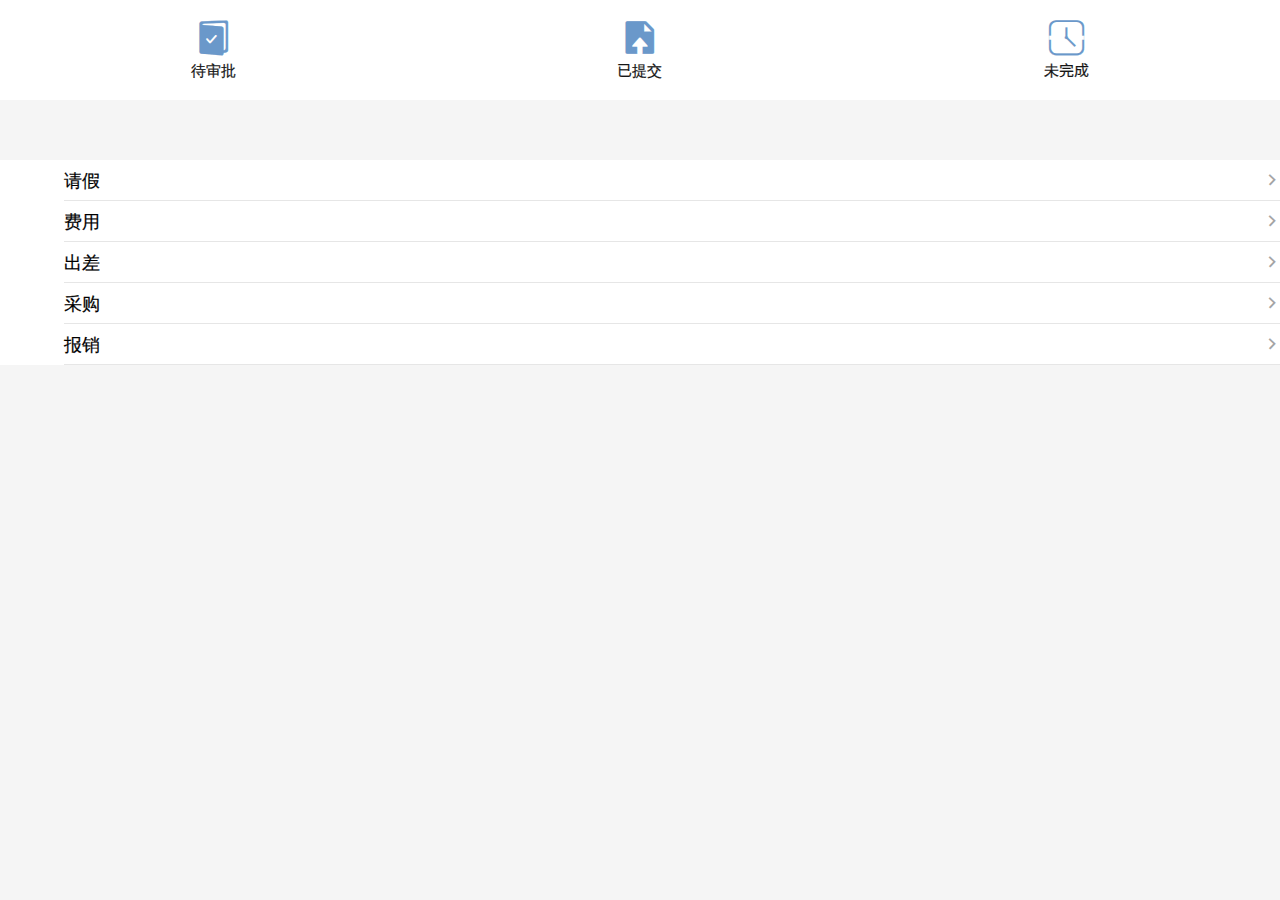
==== index.html @ 829ca378 "add a pages" ====
<!DOCTYPE html>
<html lang="en">
<head>
	<meta charset="UTF-8">
	<title>审批</title>
	<!--移动平台缩放控制--> <meta name="viewport" content="width=device-width,initial-scale=1,minimum-scale=1,maximum-scale=1,user-scalable=no" /> <!--手机点击数字禁用打电话--> <meta name="format-detection" content="telephone=no" />
	<link rel="stylesheet" type="text/css" href="style/css.css">
</head>
<body>
	<div class="top-choose">
		<div class="choose-block">
			<i class="iconfont">&#xe65f;</i>
			<i class="web-font">待审批</i>
		</div>
		<div class="choose-block">
			<i class="iconfont">&#xe62f;</i>
			<i class="web-font">已提交</i>
		</div>
		<div class="choose-block">
			<i class="iconfont">&#xe623;</i>
			<i class="web-font">未完成</i>
		</div>
	</div>
	<div class="down-choose">
		<div class="chang-flex">
			<div class="task-block"><a href="index/task.html">请假</a></div>
			<div class="arrow">&#xe600;</div>
		</div>		
		<div class="interval-line"></div>
		<div class="chang-flex">
			<div class="task-block">费用</div>
			<div class="arrow">&#xe600;</div>
		</div>		
		<div class="interval-line"></div>
		<div class="chang-flex">
			<div class="task-block">出差</div>
			<div class="arrow">&#xe600;</div>
		</div>		
		<div class="interval-line"></div>
		<div class="chang-flex">
			<div class="task-block">采购</div>
			<div class="arrow">&#xe600;</div>
		</div>		
		<div class="interval-line"></div>
		<div class="chang-flex">
			<div class="task-block">报销</div>
			<div class="arrow">&#xe600;</div>
		</div>		
		<div class="interval-line"></div>
	</div>
</body>
</html>
---- style/css.css ----
*{
	padding: 0;
	margin: 0;
}

body{
	background: #f5f5f5;
}


a{
	text-decoration:none;
    out-line: none;
    color: #000000;
}


@font-face {font-family: 'webfont';
src: url('../style/webfont.eot'); /* IE9*/
src: url('../style/webfont.eot?#iefix') format('embedded-opentype'), /* IE6-IE8 */
url('../style/webfont.woff') format('woff'), /* chrome、firefox */
url('../style/webfont.ttf') format('truetype'), /* chrome、firefox、opera、Safari, Android, iOS 4.2+*/
url('../style/webfont.svg#思源黑体-细') format('svg'); /* iOS 4.1- */
}

@font-face {
	font-family: 'iconfont';  /* project id 389899 */
	src: url('../style/iconfont.eot');
	src: url('../style/iconfont.eot?#iefix') format('embedded-opentype'),
	url('../style/iconfont.woff') format('woff'),
	url('../style/iconfont.ttf') format('truetype'),
	url('../style/iconfont.svg#iconfont') format('svg');
}

.web-font{
	font-family:"webfont" !important;
	font-size:15px;
	font-style:normal;
	text-align: center;
	-webkit-font-smoothing: antialiased;
	-webkit-text-stroke-width: 0.2px;
	-moz-osx-font-smoothing: grayscale;
}

.iconfont{
	font-family:"iconfont" !important;
	font-size:35px;
	font-style:normal;
	text-align: center;
	-webkit-font-smoothing: antialiased;
	-webkit-text-stroke-width: 0.2px;
	-moz-osx-font-smoothing: grayscale;
	color: #6a98ca;
	margin-bottom: 5px;
}

.arrow{
	font-family:"iconfont" !important;
	font-size:18px;
	font-style:normal;
	text-align: center;
	-webkit-font-smoothing: antialiased;
	-webkit-text-stroke-width: 0.2px;
	-moz-osx-font-smoothing: grayscale;
	color: #a1a1a1;
	line-height: 40px;
}

.top-choose{
	display: flex;
	justify-content:space-around;
	width: 100%;
	height: 100px;
	background: #ffffff;
	color: #161616;
}

.choose-block{
	display: flex;
	width: 20%;
	flex-direction:column;
	margin: auto;
}

.down-choose{
	display: flex;
	flex-direction:column;
	margin-top: 60px;
	background: #ffffff;
}

.task-block{
	font-family:"webfont" !important;
	font-style:normal;
	width: 100%;
	height: 40px;
	font-size: 18px;
	text-align: left;
	margin-left: 5%;
	line-height: 40px;
	-webkit-font-smoothing: antialiased;
	-webkit-text-stroke-width: 0.2px;
	-moz-osx-font-smoothing: grayscale;
}

.interval-line{
	width: 95%;
	height: 1px;
	margin-left: 5%;
	background: #e6e6e6;
}

.chang-flex{
	display: flex;
}
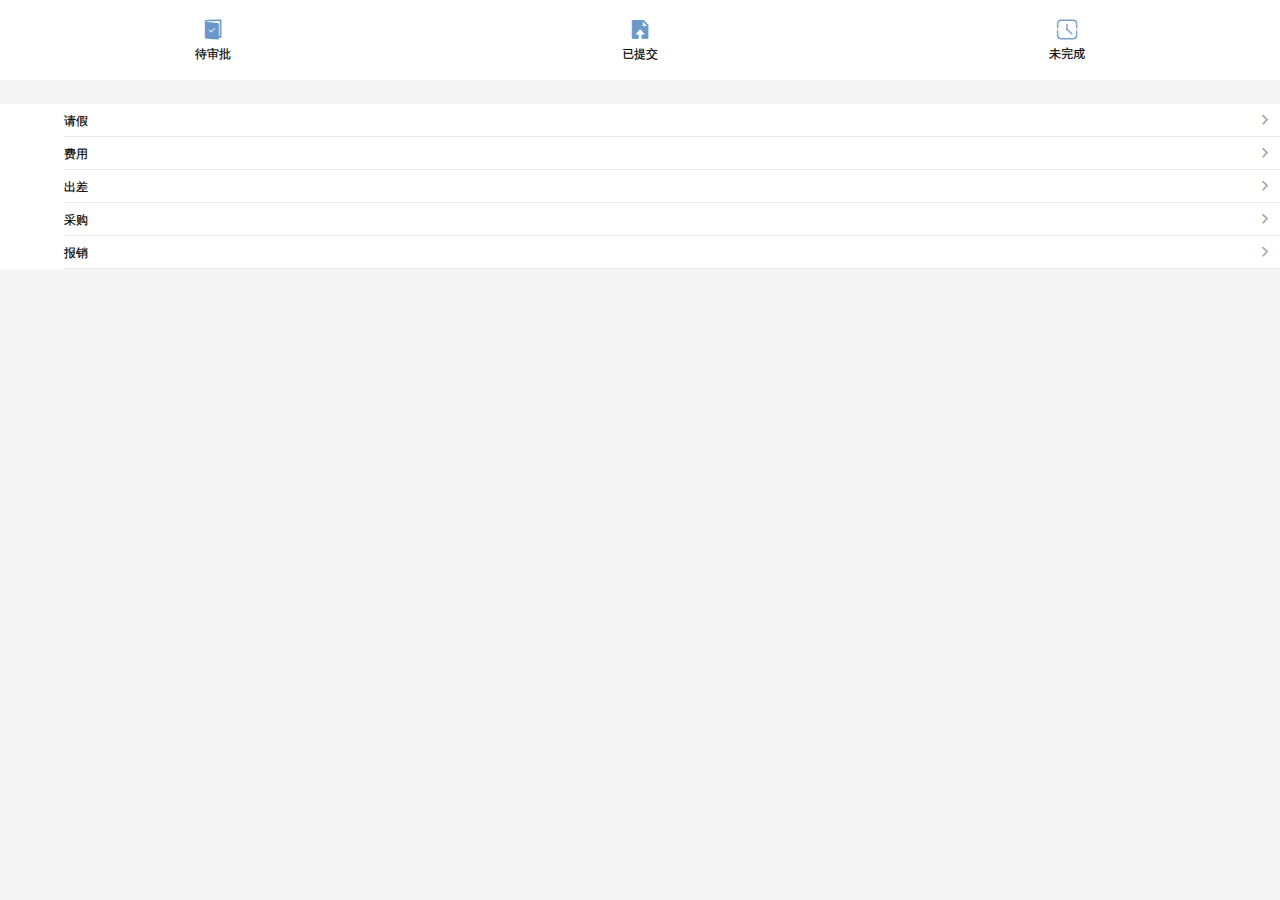
==== commit da8db956: "chang layout" ====
--- a/index.html
+++ b/index.html
@@ -3,44 +3,56 @@
 <head>
 	<meta charset="UTF-8">
 	<title>审批</title>
-	<!--移动平台缩放控制--> <meta name="viewport" content="width=device-width,initial-scale=1,minimum-scale=1,maximum-scale=1,user-scalable=no" /> <!--手机点击数字禁用打电话--> <meta name="format-detection" content="telephone=no" />
+    <meta name="author" content="wangxing">
+    <meta name="screen-orientation" content="portrait">
+    <meta name="x5-orientation" content="portrait">
+    <meta name="format-detection" content="telephone=no">
 	<link rel="stylesheet" type="text/css" href="style/css.css">
+	<script type="text/javascript" src="javasript/Javascript.js"></script>
 </head>
 <body>
 	<div class="top-choose">
-		<div class="choose-block">
+		<a class="choose-block" href="index/audit.html">
 			<i class="iconfont">&#xe65f;</i>
 			<i class="web-font">待审批</i>
-		</div>
-		<div class="choose-block">
+		</a>
+		<a class="choose-block" href="index/audit.html">
 			<i class="iconfont">&#xe62f;</i>
 			<i class="web-font">已提交</i>
-		</div>
-		<div class="choose-block">
+		</a>
+		<a class="choose-block" href="index/audit.html">
 			<i class="iconfont">&#xe623;</i>
 			<i class="web-font">未完成</i>
-		</div>
+		</a>
 	</div>
 	<div class="down-choose">
-		<div class="chang-flex">
-			<div class="task-block"><a href="index/task.html">请假</a></div>
-			<div class="arrow">&#xe600;</div>
-		</div>		
+		<a href="index/task.html">
+			<div class="chang-flex">
+				<div class="task-block">请假</div>
+				<div class="arrow">&#xe600;</div>
+			</div>
+		</a>		
 		<div class="interval-line"></div>
-		<div class="chang-flex">
-			<div class="task-block">费用</div>
-			<div class="arrow">&#xe600;</div>
-		</div>		
+		<a href="index/cost.html">
+			<div class="chang-flex">
+				<div class="task-block">费用</div>
+				<div class="arrow">&#xe600;</div>
+			</div>
+		</a>		
 		<div class="interval-line"></div>
-		<div class="chang-flex">
-			<div class="task-block">出差</div>
-			<div class="arrow">&#xe600;</div>
-		</div>		
+		<a href="index/go_out.html">
+			<div class="chang-flex">
+				<div class="task-block">出差</div>
+				<div class="arrow">&#xe600;</div>
+			</div>	
+		</a>	
 		<div class="interval-line"></div>
-		<div class="chang-flex">
-			<div class="task-block">采购</div>
-			<div class="arrow">&#xe600;</div>
-		</div>		
+		<a href="index/shopping.html">
+			<div class="chang-flex">
+				<div class="task-block">采购</div>
+				<div class="arrow">&#xe600;</div>
+			</div>	
+		</a>	
 		<div class="interval-line"></div>
 		<div class="chang-flex">
 			<div class="task-block">报销</div>
--- a/style/css.css
+++ b/style/css.css
@@ -34,7 +34,7 @@
 
 .web-font{
 	font-family:"webfont" !important;
-	font-size:15px;
+	font-size:0.75rem;
 	font-style:normal;
 	text-align: center;
 	-webkit-font-smoothing: antialiased;
@@ -44,7 +44,7 @@
 
 .iconfont{
 	font-family:"iconfont" !important;
-	font-size:35px;
+	font-size:1.25rem;
 	font-style:normal;
 	text-align: center;
 	-webkit-font-smoothing: antialiased;
@@ -56,21 +56,22 @@
 
 .arrow{
 	font-family:"iconfont" !important;
-	font-size:18px;
+	font-size:1rem;
 	font-style:normal;
 	text-align: center;
 	-webkit-font-smoothing: antialiased;
 	-webkit-text-stroke-width: 0.2px;
 	-moz-osx-font-smoothing: grayscale;
 	color: #a1a1a1;
-	line-height: 40px;
+	line-height: 2rem;
+	margin-right: 0.5rem;
 }
 
 .top-choose{
 	display: flex;
 	justify-content:space-around;
 	width: 100%;
-	height: 100px;
+	height: 5rem;
 	background: #ffffff;
 	color: #161616;
 }
@@ -85,7 +86,7 @@
 .down-choose{
 	display: flex;
 	flex-direction:column;
-	margin-top: 60px;
+	margin-top: 1.5rem;
 	background: #ffffff;
 }
 
@@ -93,11 +94,11 @@
 	font-family:"webfont" !important;
 	font-style:normal;
 	width: 100%;
-	height: 40px;
-	font-size: 18px;
+	height: 2rem;
+	font-size: 0.75rem;
 	text-align: left;
 	margin-left: 5%;
-	line-height: 40px;
+	line-height: 2rem;
 	-webkit-font-smoothing: antialiased;
 	-webkit-text-stroke-width: 0.2px;
 	-moz-osx-font-smoothing: grayscale;
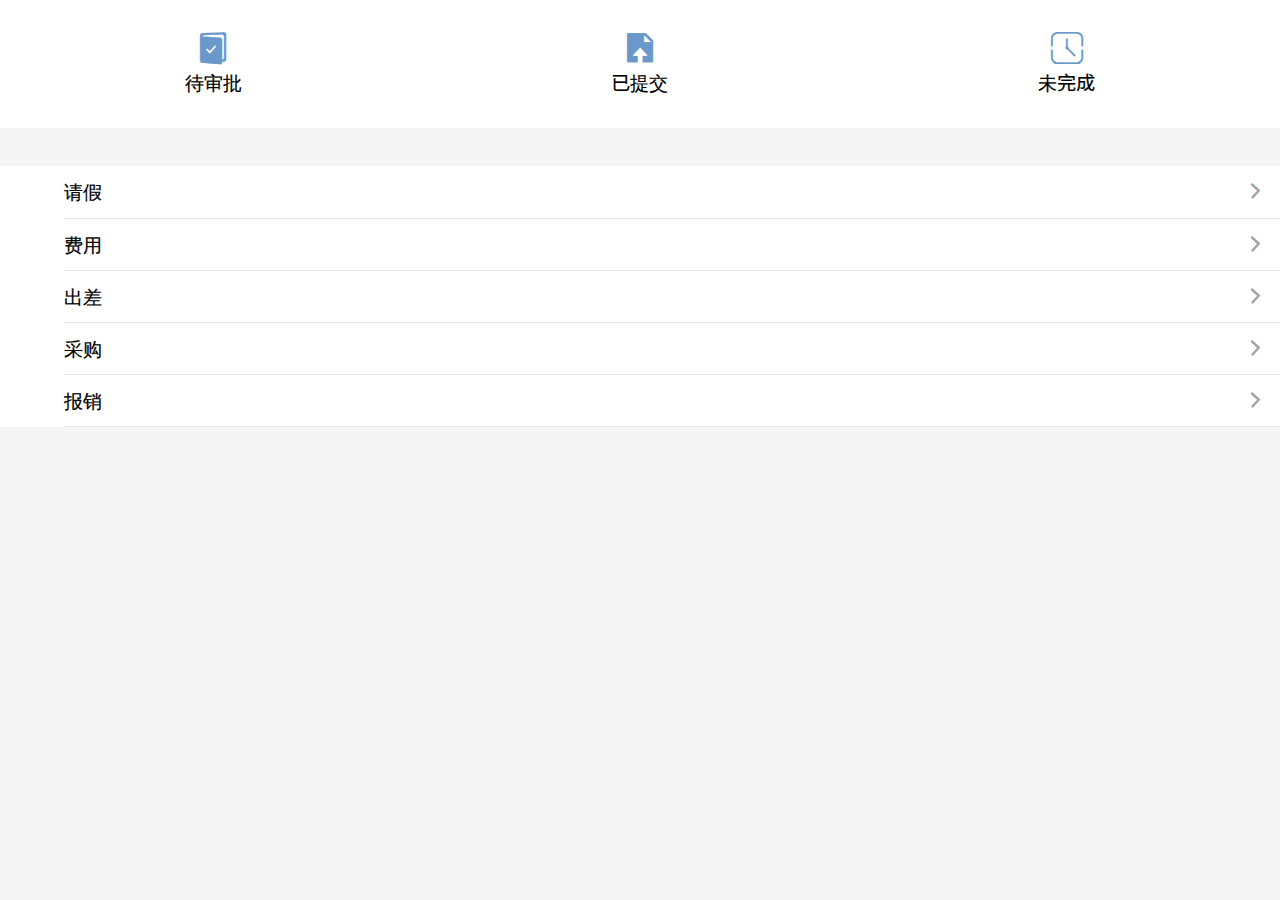
==== commit fd02258c: "restore" ====
--- a/index.html
+++ b/index.html
@@ -3,10 +3,11 @@
 <head>
 	<meta charset="UTF-8">
 	<title>审批</title>
-    <meta name="author" content="wangxing">
-    <meta name="screen-orientation" content="portrait">
-    <meta name="x5-orientation" content="portrait">
-    <meta name="format-detection" content="telephone=no">
+	<meta name="author" content="wangxing">
+	<meta name="screen-orientation" content="portrait">
+	<meta name="x5-orientation" content="portrait">
+	<meta name="format-detection" content="telephone=no">
+	<!--移动平台缩放控制--> <meta name="viewport" content="width=device-width,initial-scale=1,minimum-scale=1,maximum-scale=1,user-scalable=no" /> <!--手机点击数字禁用打电话--> <meta name="format-detection" content="telephone=no" />
 	<link rel="stylesheet" type="text/css" href="style/css.css">
 	<script type="text/javascript" src="javasript/Javascript.js"></script>
 </head>
--- a/style/css.css
+++ b/style/css.css
@@ -34,7 +34,7 @@
 
 .web-font{
 	font-family:"webfont" !important;
-	font-size:0.75rem;
+	font-size:1.2rem;
 	font-style:normal;
 	text-align: center;
 	-webkit-font-smoothing: antialiased;
@@ -44,7 +44,7 @@
 
 .iconfont{
 	font-family:"iconfont" !important;
-	font-size:1.25rem;
+	font-size:2rem;
 	font-style:normal;
 	text-align: center;
 	-webkit-font-smoothing: antialiased;
@@ -56,22 +56,22 @@
 
 .arrow{
 	font-family:"iconfont" !important;
-	font-size:1rem;
+	font-size:1.6rem;
 	font-style:normal;
 	text-align: center;
 	-webkit-font-smoothing: antialiased;
 	-webkit-text-stroke-width: 0.2px;
 	-moz-osx-font-smoothing: grayscale;
 	color: #a1a1a1;
-	line-height: 2rem;
-	margin-right: 0.5rem;
+	line-height: 3.2rem;
+	margin-right: 0.8rem;
 }
 
 .top-choose{
 	display: flex;
 	justify-content:space-around;
 	width: 100%;
-	height: 5rem;
+	height: 8rem;
 	background: #ffffff;
 	color: #161616;
 }
@@ -86,7 +86,7 @@
 .down-choose{
 	display: flex;
 	flex-direction:column;
-	margin-top: 1.5rem;
+	margin-top: 2.4rem;
 	background: #ffffff;
 }
 
@@ -94,11 +94,11 @@
 	font-family:"webfont" !important;
 	font-style:normal;
 	width: 100%;
-	height: 2rem;
-	font-size: 0.75rem;
+	height: 3.2rem;
+	font-size: 1.2rem;
 	text-align: left;
 	margin-left: 5%;
-	line-height: 2rem;
+	line-height: 3.2rem;
 	-webkit-font-smoothing: antialiased;
 	-webkit-text-stroke-width: 0.2px;
 	-moz-osx-font-smoothing: grayscale;
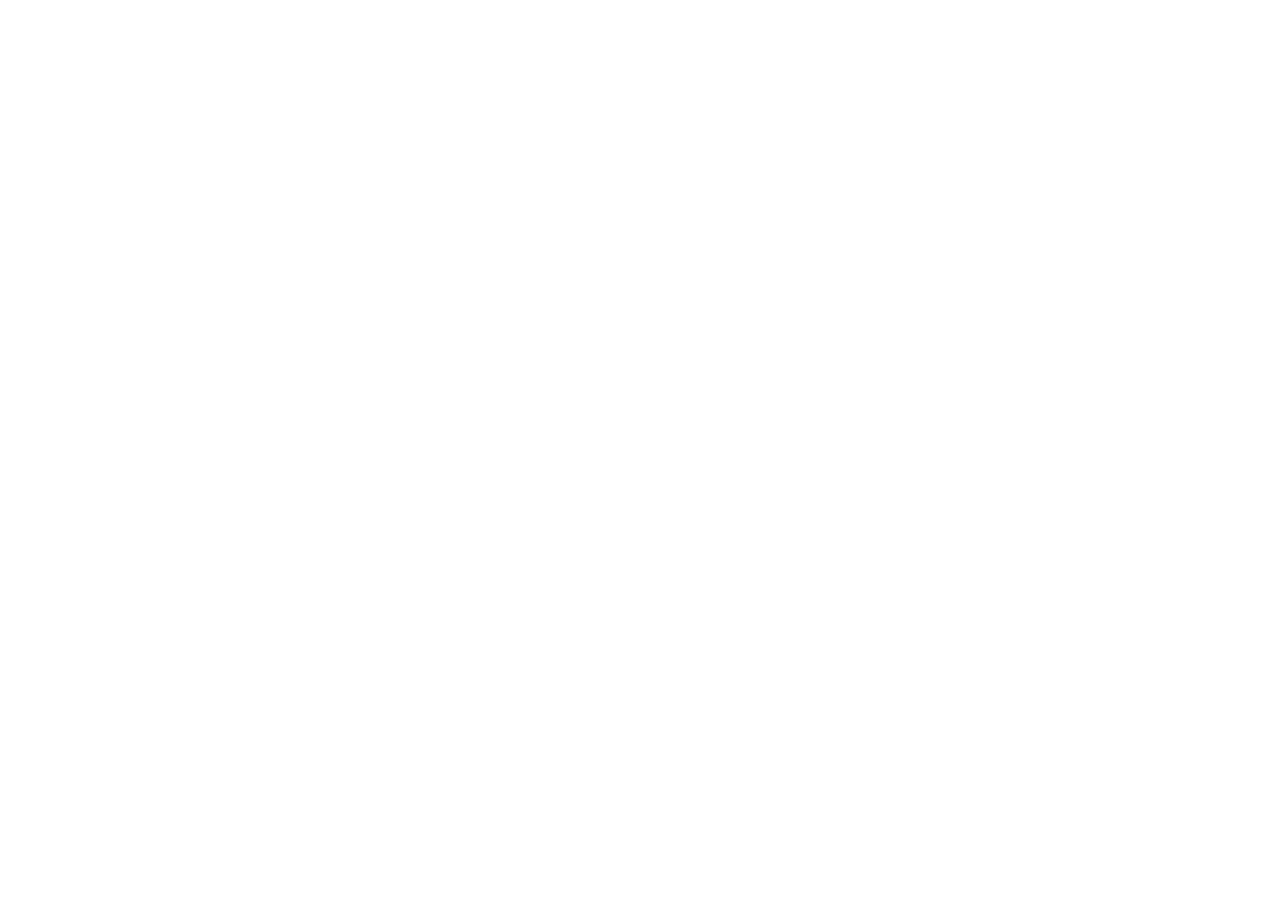
==== commit 964100dc: "Add files via upload" ====
--- a/index.html
+++ b/index.html
@@ -1,65 +1,61 @@
-<!DOCTYPE html>
-<html lang="en">
-<head>
-	<meta charset="UTF-8">
-	<title>审批</title>
-	<meta name="author" content="wangxing">
-	<meta name="screen-orientation" content="portrait">
-	<meta name="x5-orientation" content="portrait">
-	<meta name="format-detection" content="telephone=no">
-	<!--移动平台缩放控制--> <meta name="viewport" content="width=device-width,initial-scale=1,minimum-scale=1,maximum-scale=1,user-scalable=no" /> <!--手机点击数字禁用打电话--> <meta name="format-detection" content="telephone=no" />
-	<link rel="stylesheet" type="text/css" href="style/css.css">
-	<script type="text/javascript" src="javasript/Javascript.js"></script>
-</head>
-<body>
-	<div class="top-choose">
-		<a class="choose-block" href="index/audit.html">
-			<i class="iconfont">&#xe65f;</i>
-			<i class="web-font">待审批</i>
-		</a>
-		<a class="choose-block" href="index/audit.html">
-			<i class="iconfont">&#xe62f;</i>
-			<i class="web-font">已提交</i>
-		</a>
-		<a class="choose-block" href="index/audit.html">
-			<i class="iconfont">&#xe623;</i>
-			<i class="web-font">未完成</i>
-		</a>
-	</div>
-	<div class="down-choose">
-		<a href="index/task.html">
-			<div class="chang-flex">
-				<div class="task-block">请假</div>
-				<div class="arrow">&#xe600;</div>
-			</div>
-		</a>		
-		<div class="interval-line"></div>
-		<a href="index/cost.html">
-			<div class="chang-flex">
-				<div class="task-block">费用</div>
-				<div class="arrow">&#xe600;</div>
-			</div>
-		</a>		
-		<div class="interval-line"></div>
-		<a href="index/go_out.html">
-			<div class="chang-flex">
-				<div class="task-block">出差</div>
-				<div class="arrow">&#xe600;</div>
-			</div>	
-		</a>	
-		<div class="interval-line"></div>
-		<a href="index/shopping.html">
-			<div class="chang-flex">
-				<div class="task-block">采购</div>
-				<div class="arrow">&#xe600;</div>
-			</div>	
-		</a>	
-		<div class="interval-line"></div>
-		<div class="chang-flex">
-			<div class="task-block">报销</div>
-			<div class="arrow">&#xe600;</div>
-		</div>		
-		<div class="interval-line"></div>
-	</div>
-</body>
+<!DOCTYPE html>
+<html>
+<head>
+    <meta charset='utf-8' />
+    <title>Display a map</title>
+    <meta name='viewport' content='initial-scale=1,maximum-scale=1,user-scalable=no' />
+    <script src='https://api.tiles.mapbox.com/mapbox-gl-js/v0.48.0/mapbox-gl.js'></script>
+    <!-- <script type="fill-extrusion" src='./NAMEOFFILE.geojson'></script> -->
+    <link href='https://api.tiles.mapbox.com/mapbox-gl-js/v0.48.0/mapbox-gl.css' rel='stylesheet' />
+    <style>
+        body { margin:0; padding:0; }
+        #map { position:absolute; top:0; bottom:0; width:100%; }
+    </style>
+</head>
+<body>
+
+<div id='map'></div>
+<script>
+mapboxgl.accessToken = 'pk.eyJ1IjoiamstbGluIiwiYSI6ImNqbHFubWp0NDB2OTEza29ldGNxOWx5NzIifQ.m_4BN0Gn4zFIxpdlJgQ7-Q';
+var map = new mapboxgl.Map({
+    container: 'map', // container id
+    style: 'mapbox://styles/mapbox/light-v9', // stylesheet location
+    center: [151.004105,-33.813002], // starting position [lng, lat]
+    zoom: 9, // starting zoom
+    pitch:45,
+    bearing:-17.6,
+});
+map.on('load', function() {
+
+   map.addLayer({
+       "id": "data",
+       "type": "fill-extrusion",
+       "source": {
+           'type': 'geojson',
+           'data': './NAMEOFFILE.geojson'
+       },
+       'layout': {
+           'visibility': 'visible'
+           },
+       'paint': {
+               'fill-extrusion-color' : {
+                   'property': 'colour',
+                   'type': 'identity'
+               },
+               'fill-extrusion-height' : {
+                   'type': 'identity',
+                   'property': 'height'
+               },
+               'fill-extrusion-base' : {
+                   'type': 'identity',
+                   'property': 'base_height'
+               },
+                'fill-extrusion-opacity': 1
+           }
+
+   });
+});
+</script>
+
+</body>
 </html>